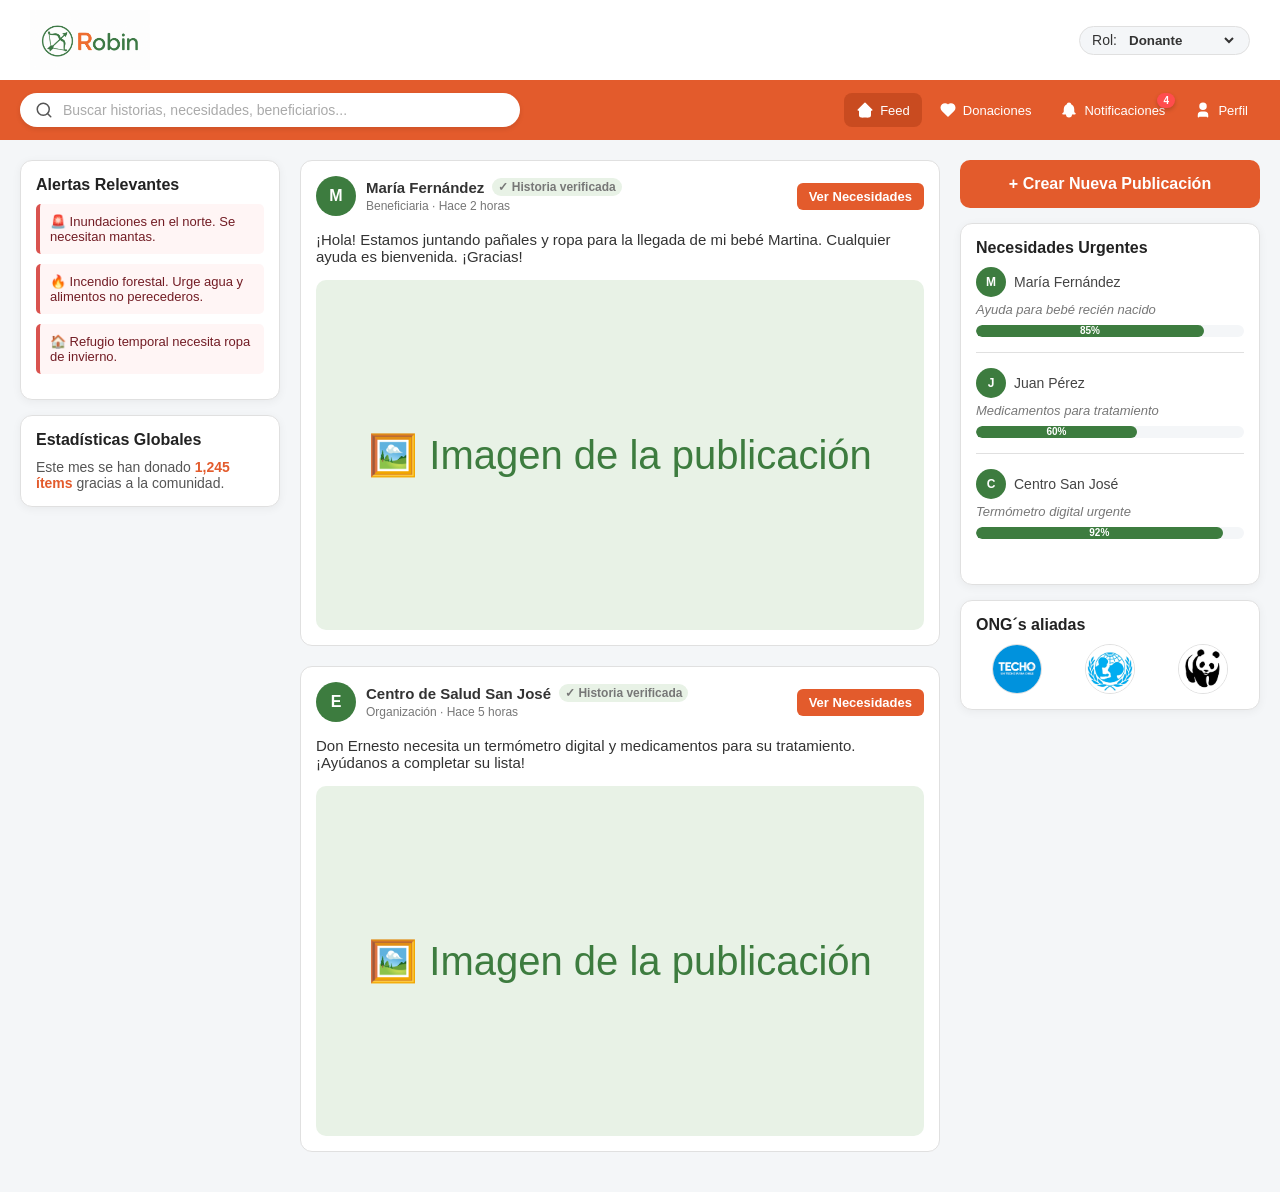
==== index.html @ cfc6cb78 "version 1.0.0" ====
<!DOCTYPE html>
<html lang="es">
<head>
    <meta charset="UTF-8">
    <meta name="viewport" content="width=device-width, initial-scale=1.0">
    <title>Robin</title>
    <link rel="stylesheet" href="css/styles.css">
</head>
<body>
    <header>
        <a href="index.html" class="logo-link">
            <img src="assets/robinApp_Logo.png" alt="Logo Robin">
        </a>
        <div class="role-switcher">
            <span>Rol:</span>
            <select id="role-select">
                <option value="donor">Donante</option>
                <option value="beneficiary">Beneficiario</option>
                <option value="admin">Administrador</option>
            </select>
        </div>
    </header>

    <nav class="navbar">
        <div class="nav-left">
            <svg xmlns="http://www.w3.org/2000/svg" viewBox="0 0 24 24" fill="none" stroke="currentColor" stroke-width="2" stroke-linecap="round" stroke-linejoin="round">
                <circle cx="11" cy="11" r="8"></circle>
                <line x1="21" y1="21" x2="16.65" y2="16.65"></line>
            </svg>
            <input type="text" placeholder="Buscar historias, necesidades, beneficiarios...">
        </div>

        <div class="nav-right">
            <a href="index.html" class="nav-btn active" data-page="feed">
                <svg xmlns="http://www.w3.org/2000/svg" viewBox="0 0 24 24" fill="none" stroke="currentColor" stroke-width="2" stroke-linecap="round" stroke-linejoin="round">
                    <path stroke="none" d="M0 0h24v24H0z" fill="none" />
                    <path d="M5 12l-2 0l9 -9l9 9l-2 0" />
                    <path d="M5 12v7a2 2 0 0 0 2 2h10a2 2 0 0 0 2 -2v-7" />
                    <path d="M9 21v-6a2 2 0 0 1 2 -2h2a2 2 0 0 1 2 2v6" />
                </svg>
                Feed
            </a>
            <a href="donations.html" class="nav-btn" data-page="donations">
                <svg xmlns="http://www.w3.org/2000/svg" viewBox="0 0 24 24" fill="none" stroke="currentColor" stroke-width="2" stroke-linecap="round" stroke-linejoin="round">
                    <path stroke="none" d="M0 0h24v24H0z" fill="none" />
                    <path d="M19.5 12.572l-7.5 7.428l-7.5 -7.428a5 5 0 1 1 7.5 -6.566a5 5 0 1 1 7.5 6.572" />
                </svg>
                Donaciones
            </a>
            <a href="notifications.html" class="nav-btn" data-page="notifications" id="nav-notifications">
                <div class="nav-btn-content">
                    <svg xmlns="http://www.w3.org/2000/svg" viewBox="0 0 24 24" fill="none" stroke="currentColor" stroke-width="2" stroke-linecap="round" stroke-linejoin="round">
                        <path stroke="none" d="M0 0h24v24H0z" fill="none" />
                        <path d="M10 5a2 2 0 1 1 4 0a7 7 0 0 1 4 6v3a4 4 0 0 0 2 3h-16a4 4 0 0 0 2 -3v-3a7 7 0 0 1 4 -6" />
                        <path d="M9 17v1a3 3 0 0 0 6 0v-1" />
                    </svg>
                    Notificaciones
                    <span id="notification-count" class="notification-badge">0</span>
                </div>
            </a>
            <a href="profile.html" class="nav-btn" data-page="profile">
                <svg xmlns="http://www.w3.org/2000/svg" viewBox="0 0 24 24" fill="none" stroke="currentColor" stroke-width="2" stroke-linecap="round" stroke-linejoin="round">
                    <path stroke="none" d="M0 0h24v24H0z" fill="none" />
                    <circle cx="12" cy="7" r="4" />
                    <path d="M6 21v-2a4 4 0 0 1 4 -4h4a4 4 0 0 1 4 4v2" />
                </svg>
                Perfil
            </a>
        </div>
    </nav>

    <div class="container">
        <aside class="left-aside">
            <div class="card-box">
                <h3>Alertas Relevantes</h3>
                <div class="alert-item">🚨 Inundaciones en el norte. Se necesitan mantas.</div>
                <div class="alert-item">🔥 Incendio forestal. Urge agua y alimentos no perecederos.</div>
                <div class="alert-item">🏠 Refugio temporal necesita ropa de invierno.</div>
            </div>
            <div class="card-box">
                <h3>Estadísticas Globales</h3>
                <p style="font-size: 14px; color: #555;">Este mes se han donado <strong style="color: var(--naranja-principal);">1,245 ítems</strong> gracias a la comunidad.</p>
            </div>
        </aside>

        <main class="main-content">
            <section id="page-feed" class="page-section active">
                <div class="create-post role-beneficiary">
                    <div class="avatar-circle">U</div>
                    <input type="text" placeholder="¿Qué necesidad quieres compartir hoy?">
                </div>

                <div class="story-card" data-post-id="1">
                    <div class="story-header">
                        <div class="story-user">
                            <div class="avatar-circle">M</div>
                            <div class="story-info">
                                <h4>María Fernández <span class="badge-verified">✓ Historia verificada</span></h4>
                                <span>Beneficiaria · Hace 2 horas</span>
                            </div>
                        </div>
                        <div class="story-actions">
                            <button class="btn-action btn-primary">Ver Necesidades</button>
                        </div>
                    </div>
                    <div class="story-content">
                        <p>¡Hola! Estamos juntando pañales y ropa para la llegada de mi bebé Martina. Cualquier ayuda es bienvenida. ¡Gracias!</p>
                        <div class="story-image">🖼️ Imagen de la publicación</div>
                    </div>
                </div>

                <div class="story-card" data-post-id="2">
                    <div class="story-header">
                        <div class="story-user">
                            <div class="avatar-circle">E</div>
                            <div class="story-info">
                                <h4>Centro de Salud San José <span class="badge-verified">✓ Historia verificada</span></h4>
                                <span>Organización · Hace 5 horas</span>
                            </div>
                        </div>
                        <div class="story-actions">
                            <button class="btn-action btn-primary">Ver Necesidades</button>
                        </div>
                    </div>
                    <div class="story-content">
                        <p>Don Ernesto necesita un termómetro digital y medicamentos para su tratamiento. ¡Ayúdanos a completar su lista!</p>
                        <div class="story-image">🖼️ Imagen de la publicación</div>
                    </div>
                </div>
            </section>
        </main>

        <aside class="right-aside">
            <div id="right-aside-feed">
                <button class="create-post-btn">+ Crear Nueva Publicación</button>

                <div class="card-box urgent-needs">
                    <h3>Necesidades Urgentes</h3>

                    <div class="urgent-item">
                        <div class="urgent-user">
                            <div class="avatar-circle">M</div>
                            <span class="username">María Fernández</span>
                        </div>
                        <div class="urgent-campaign">Ayuda para bebé recién nacido</div>
                        <div class="progress-container">
                            <div class="progress-bar">
                                <div class="progress-fill" style="width: 85%;">85%</div>
                            </div>
                        </div>
                    </div>

                    <div class="urgent-item">
                        <div class="urgent-user">
                            <div class="avatar-circle">J</div>
                            <span class="username">Juan Pérez</span>
                        </div>
                        <div class="urgent-campaign">Medicamentos para tratamiento</div>
                        <div class="progress-container">
                            <div class="progress-bar">
                                <div class="progress-fill" style="width: 60%;">60%</div>
                            </div>
                        </div>
                    </div>

                    <div class="urgent-item">
                        <div class="urgent-user">
                            <div class="avatar-circle">C</div>
                            <span class="username">Centro San José</span>
                        </div>
                        <div class="urgent-campaign">Termómetro digital urgente</div>
                        <div class="progress-container">
                            <div class="progress-bar">
                                <div class="progress-fill" style="width: 92%;">92%</div>
                            </div>
                        </div>
                    </div>
                </div>

                <div class="card-box ngo-section">
                    <h3>ONG´s aliadas</h3>
                    <div class="ngo-list">
                        <a href="#" class="ngo-link" title="TECHO">
                            <img src="assets/techoLogo.png" alt="TECHO" class="ngo-img">
                        </a>
                        <a href="#" class="ngo-link" title="UNICEF">
                            <img src="assets/unicefLogo.jpg" alt="UNICEF" class="ngo-img">
                        </a>
                        <a href="#" class="ngo-link" title="WWF">
                            <img src="assets/wwf-panda-logo.jpg" alt="WWF" class="ngo-img">
                        </a>
                    </div>
                </div>
            </div>
        </aside>
    </div>

    <script src="js/main.js"></script>
</body>
</html>
---- css/styles.css ----
/* css/styles.css */
:root {
    --verde-principal: #3d7c3f;
    --verde-claro: #e8f2e6;
    --naranja-principal: #e35b2c;
    --naranja-oscuro: #c94b20;
    --gris-claro: #f4f6f8;
    --gris-borde: #e0e0e0;
    --gris-texto: #777;
    --blanco: #ffffff;
}

* { margin: 0; padding: 0; box-sizing: border-box; font-family: 'Segoe UI', Tahoma, Geneva, Verdana, sans-serif; }

body {
    background-color: var(--gris-claro);
    color: #333;
    display: flex;
    flex-direction: column;
    min-height: 100vh;
}

/* --- Header y Logo --- */
header {
    background-color: var(--blanco);
    padding: 10px 30px;
    display: flex;
    align-items: center;
    justify-content: space-between;
    box-shadow: 0 2px 5px rgba(0,0,0,0.05);
}

.logo-link {
    text-decoration: none;
    display: flex;
    align-items: center;
}

.logo-link img {
    height: 60px;
    width: auto;
    display: block;
}

.role-switcher {
    font-size: 14px;
    display: flex;
    align-items: center;
    gap: 8px;
    background: var(--gris-claro);
    padding: 5px 12px;
    border-radius: 20px;
    border: 1px solid var(--gris-borde);
    color: #333;
}

.role-switcher select {
    border: none;
    background: transparent;
    outline: none;
    font-weight: bold;
    cursor: pointer;
    color: #333;
}

/* --- Urgent Needs Section --- */
.urgent-item {
    margin-bottom: 15px;
    padding-bottom: 15px;
    border-bottom: 1px solid var(--gris-borde);
}
.urgent-item:last-child { border-bottom: none; }
.urgent-user {
    display: flex;
    align-items: center;
    gap: 8px;
    margin-bottom: 5px;
}
.urgent-user .username {
    font-size: 14px;
    font-weight: 500;
    color: #444;
}
.urgent-user .avatar-circle {
    width: 30px;
    height: 30px;
    font-size: 12px;
}
.urgent-campaign {
    font-size: 13px;
    color: var(--gris-texto);
    margin-bottom: 8px;
    font-style: italic;
}
.progress-container {
    width: 100%;
}
.progress-bar {
    background-color: var(--gris-claro);
    border-radius: 10px;
    height: 12px;
    width: 100%;
    overflow: hidden;
    position: relative;
}
.progress-fill {
    background-color: var(--verde-principal);
    height: 100%;
    border-radius: 10px;
    color: white;
    font-size: 10px;
    font-weight: bold;
    text-align: center;
    line-height: 12px;
    display: flex;
    align-items: center;
    justify-content: center;
}

/* --- NGO Allies Section --- */
.ngo-list {
    display: flex;
    justify-content: space-around;
    align-items: center;
    gap: 10px;
    margin-top: 10px;
}
.ngo-link {
    width: 50px;
    height: 50px;
    background-color: var(--gris-claro);
    border: 1px solid var(--gris-borde);
    border-radius: 50%;
    display: flex;
    align-items: center;
    justify-content: center;
    overflow: hidden;
    cursor: pointer;
    transition: 0.3s;
    text-decoration: none;
}
.ngo-link:hover {
    background-color: var(--verde-claro);
    transform: scale(1.1);
}
.ngo-img {
    width: 100%;
    height: 100%;
    object-fit: cover;
}

/* --- Navbar (Naranja) --- */
.navbar {
    background-color: var(--naranja-principal);
    padding: 0 20px;
    display: flex;
    align-items: center;
    justify-content: space-between;
    height: 60px;
    position: sticky;
    top: 0;
    z-index: 100;
}

.nav-left {
    background: var(--blanco);
    border-radius: 20px;
    padding: 8px 15px;
    display: flex;
    align-items: center;
    max-width: 500px;
    width: 100%;
    gap: 10px;
    box-shadow: 0 2px 5px rgba(0,0,0,0.1);
}

.nav-left svg {
    width: 18px !important;
    height: 18px !important;
    stroke: #555 !important;
    fill: none !important;
    flex-shrink: 0;
}

.nav-left input {
    background: transparent;
    border: none;
    outline: none;
    color: #555;
    font-size: 14px;
    width: 100%;
}
.nav-left input::placeholder { color: #aaa; }

.nav-right {
    display: flex;
    align-items: center;
    gap: 5px;
}

.nav-btn {
    color: white;
    text-decoration: none;
    font-size: 13px;
    display: flex;
    align-items: center;
    gap: 6px;
    padding: 8px 12px;
    border-radius: 8px;
    transition: 0.3s;
    cursor: pointer;
}

.nav-btn svg {
    width: 18px !important;
    height: 18px !important;
    stroke: #ffffff !important;
    fill: #ffffff !important;
    flex-shrink: 0;
}

.nav-btn:hover, .nav-btn.active { background-color: var(--naranja-oscuro); }

/* --- Layout Principal --- */
.container {
    display: flex;
    gap: 20px;
    max-width: 1400px;
    margin: 0 auto;
    padding: 20px;
    width: 100%;
    flex: 1;
}

.left-aside.hidden {
    display: none;
}

/* --- ASIDE IZQUIERDO --- */
aside.left-aside {
    width: 260px;
    flex-shrink: 0;
    position: sticky;
    top: 80px;
    height: calc(100vh - 100px);
}
.card-box {
    background: var(--blanco);
    border-radius: 12px;
    padding: 15px;
    margin-bottom: 15px;
    box-shadow: 0 2px 10px rgba(0,0,0,0.05);
    border: 1px solid var(--gris-borde);
}
.card-box h3 { font-size: 16px; margin-bottom: 10px; color: #222; }
.alert-item {
    display: flex;
    align-items: center;
    gap: 10px;
    background: #fff5f5;
    border-left: 4px solid #d9534f;
    padding: 10px;
    border-radius: 5px;
    margin-bottom: 10px;
    font-size: 13px;
    color: #721c24;
    font-weight: 500;
}

/* --- MAIN CONTENT (SPA) --- */
.main-content { flex: 1; }
.page-section { display: none; }
.page-section.active { display: block; }

.page-title {
    font-size: 24px;
    margin-bottom: 20px;
    color: #333;
}

.view-subtitle {
    font-size: 18px;
    margin-bottom: 15px;
    color: #555;
}

/* --- FEED & STORIES --- */
.create-post {
    background: var(--blanco);
    border-radius: 12px;
    padding: 15px;
    margin-bottom: 20px;
    border: 1px solid var(--gris-borde);
    display: flex;
    align-items: center;
    gap: 10px;
}

.avatar-circle { width: 40px; height: 40px; border-radius: 50%; background: var(--verde-principal); color: white; display: flex; align-items: center; justify-content: center; font-weight: bold; flex-shrink: 0; }

.create-post input {
    flex: 1;
    border: 1px solid var(--gris-borde);
    border-radius: 20px;
    padding: 10px 15px;
    outline: none;
    font-size: 14px;
    background: var(--gris-claro);
}

.story-card {
    background: var(--blanco);
    border-radius: 12px;
    border: 1px solid var(--gris-borde);
    margin-bottom: 20px;
    overflow: hidden;
}
.story-header {
    display: flex;
    align-items: center;
    justify-content: space-between;
    padding: 15px;
}
.story-user { display: flex; align-items: center; gap: 10px; }
.story-info h4 { font-size: 15px; display: flex; align-items: center; gap: 8px; }
.story-info span { font-size: 12px; color: var(--gris-texto); }

.badge-verified {
    font-size: 11px;
    color: var(--verde-principal);
    background: var(--verde-claro);
    padding: 2px 6px;
    border-radius: 10px;
    font-weight: bold;
}

.story-actions {
    display: flex;
    gap: 10px;
}

.btn-action {
    padding: 6px 12px;
    border-radius: 6px;
    font-size: 13px;
    font-weight: bold;
    cursor: pointer;
    border: none;
    transition: 0.2s;
}

.btn-primary { background: var(--naranja-principal); color: white; }
.btn-primary:hover { background: var(--naranja-oscuro); }
.btn-secondary { background: var(--gris-claro); color: #444; border: 1px solid var(--gris-borde); }
.btn-secondary:hover { background: #ddd; }

.story-content { padding: 0 15px 15px; }
.story-content p { margin-bottom: 15px; font-size: 15px; }

.story-items {
    display: flex;
    flex-direction: column;
    gap: 8px;
    margin-bottom: 15px;
}

.story-item {
    display: flex;
    justify-content: space-between;
    align-items: center;
    padding: 8px 12px;
    background: var(--gris-claro);
    border-radius: 8px;
    font-size: 14px;
}

.btn-reserve {
    padding: 4px 10px;
    background: var(--verde-principal);
    color: white;
    border: none;
    border-radius: 4px;
    font-size: 12px;
    cursor: pointer;
}

.btn-reserve.disabled {
    background: #ccc;
    cursor: not-allowed;
}

.story-image {
    width: 100%;
    height: 350px;
    background-color: var(--verde-claro);
    border-radius: 10px;
    display: flex;
    align-items: center;
    justify-content: center;
    font-size: 40px;
    color: var(--verde-principal);
}

/* --- DONATIONS, NOTIFICATIONS, PROFILE --- */
.role-view { display: none; }
.role-view.active { display: block; }

.donations-list, .notifications-list, .activity-list {
    display: flex;
    flex-direction: column;
    gap: 10px;
}

.donation-item, .notification-item, .activity-item {
    background: var(--blanco);
    padding: 15px;
    border-radius: 10px;
    border: 1px solid var(--gris-borde);
    display: flex;
    justify-content: space-between;
    align-items: center;
    font-size: 14px;
}

.donation-item-info {
    display: flex;
    flex-direction: column;
    gap: 5px;
}

.item-name {
    font-weight: bold;
    color: #333;
}

.beneficiary-mini-info {
    display: flex;
    align-items: center;
    gap: 8px;
}

.beneficiary-mini-info .avatar-circle {
    width: 24px;
    height: 24px;
    font-size: 10px;
}

.beneficiary-name {
    font-size: 12px;
    color: var(--gris-texto);
}


.btn-confirm, .btn-verify, .btn-reject {
    padding: 6px 12px;
    border-radius: 6px;
    font-size: 12px;
    cursor: pointer;
    border: none;
}

.btn-confirm { background: var(--verde-principal); color: white; }
.btn-verify { background: var(--verde-principal); color: white; margin-right: 5px; }
.btn-reject { background: #d9534f; color: white; }

.notification-item {
    flex-direction: column;
    align-items: flex-start;
    position: relative;
    border-left: 4px solid var(--gris-borde);
}
.notification-item .time { font-size: 11px; color: var(--gris-texto); }

/* --- Profile Page Styles --- */

.profile-header {
    text-align: center;
    margin-bottom: 30px;
}

.profile-avatar-container {
    position: relative;
    display: inline-block;
    margin-bottom: 15px;
}

.btn-edit-photo {
    position: absolute;
    bottom: 0;
    right: 0;
    background: var(--blanco);
    border: 2px solid var(--verde-principal);
    border-radius: 50%;
    width: 32px;
    height: 32px;
    cursor: pointer;
    display: flex;
    align-items: center;
    justify-content: center;
    font-size: 14px;
    box-shadow: 0 2px 5px rgba(0,0,0,0.2);
}

.profile-details {
    background: var(--blanco);
    padding: 20px;
    border-radius: 12px;
    border: 1px solid var(--gris-borde);
    margin-bottom: 20px;
    display: grid;
    grid-template-columns: repeat(2, 1fr);
    gap: 15px;
}

.detail-field {
    display: flex;
    flex-direction: column;
    gap: 5px;
}

.detail-field label {
    font-size: 12px;
    color: var(--gris-texto);
    font-weight: bold;
}

.detail-field span, .detail-field input {
    font-size: 14px;
    color: #333;
}

.profile-grid {
    display: grid;
    grid-template-columns: 1fr 300px;
    gap: 20px;
}

.profile-main-info {
    display: flex;
    flex-direction: column;
    gap: 20px;
}

.profile-sidebar {
    display: flex;
    flex-direction: column;
    gap: 20px;
}

.activity-list .activity-item {
    justify-content: flex-start;
}


/* --- Detail Page --- */
.btn-back {
    background: none;
    border: none;
    color: var(--naranja-principal);
    font-weight: bold;
    cursor: pointer;
    margin-bottom: 20px;
    font-size: 14px;
}

.detail-container {
    display: grid;
    grid-template-columns: 1fr 350px;
    gap: 30px;
}

.detail-info {
    background: var(--blanco);
    padding: 25px;
    border-radius: 12px;
    border: 1px solid var(--gris-borde);
}

.detail-user {
    display: flex;
    align-items: center;
    gap: 15px;
    margin-bottom: 20px;
}

.detail-user-info h2 {
    font-size: 22px;
    display: flex;
    align-items: center;
    gap: 10px;
}

.detail-description {
    font-size: 16px;
    line-height: 1.6;
    color: #444;
    margin-bottom: 25px;
}

.detail-items-container {
    background: var(--blanco);
    padding: 25px;
    border-radius: 12px;
    border: 1px solid var(--gris-borde);
    max-height: calc(100vh - 200px);
    overflow-y: auto;
}

/* Orange Scrollbar for Detail Items */
.detail-items-container::-webkit-scrollbar {
    width: 8px;
}
.detail-items-container::-webkit-scrollbar-track {
    background: var(--gris-claro);
    border-radius: 4px;
}
.detail-items-container::-webkit-scrollbar-thumb {
    background: var(--naranja-principal);
    border-radius: 4px;
}
.detail-items-container::-webkit-scrollbar-thumb:hover {
    background: var(--naranja-oscuro);
}

/* Responsive for detail */
@media (max-width: 900px) {
    .detail-container {
        grid-template-columns: 1fr;
    }
}

/* --- ASIDE DERECHO --- */
aside.right-aside {
    width: 300px;
    flex-shrink: 0;
    position: sticky;
    top: 80px;
    height: calc(100vh - 100px);
}

.create-post-btn {
    width: 100%;
    background-color: var(--naranja-principal);
    color: white;
    border: none;
    padding: 15px;
    border-radius: 10px;
    font-size: 16px;
    font-weight: bold;
    cursor: pointer;
    margin-bottom: 15px;
    display: flex;
    align-items: center;
    justify-content: center;
    gap: 10px;
    transition: 0.3s;
}
.create-post-btn:hover { background-color: var(--naranja-oscuro); }

.event-item {
    background: var(--gris-claro);
    padding: 10px;
    border-radius: 8px;
    margin-bottom: 10px;
    display: flex;
    justify-content: space-between;
    align-items: center;
    font-size: 14px;
}
.event-item span:first-child { font-weight: bold; color: #444; }
.badge { padding: 3px 8px; border-radius: 10px; font-size: 11px; font-weight: bold; }
.badge-green { background: var(--verde-claro); color: var(--verde-principal); }
.badge-orange { background: #ffe5d0; color: var(--naranja-oscuro); }

/* --- Responsive --- */
@media (max-width: 1000px) {
    .container { flex-direction: column; }
    aside.left-aside, aside.right-aside { width: 100%; }
    .nav-left { display: none; }
}

/* --- Donations Header & Tabs --- */
.donations-header {
    display: flex;
    justify-content: space-between;
    align-items: center;
    margin-bottom: 20px;
    flex-wrap: wrap;
    gap: 15px;
}
.donations-tabs {
    display: flex;
    background: var(--gris-claro);
    padding: 5px;
    border-radius: 10px;
    gap: 5px;
}
.tab-btn {
    padding: 8px 16px;
    border: none;
    background: transparent;
    cursor: pointer;
    border-radius: 8px;
    font-size: 14px;
    font-weight: 500;
    transition: 0.3s;
    color: var(--gris-texto);
}
.tab-btn.active {
    background: var(--blanco);
    color: var(--naranja-principal);
    box-shadow: 0 2px 5px rgba(0,0,0,0.1);
}

/* --- Grouped Donations --- */
.donations-grouped-container {
    display: flex;
    flex-direction: column;
    gap: 25px;
}
.beneficiary-group {
    background: var(--blanco);
    border: 1px solid var(--gris-borde);
    border-radius: 12px;
    padding: 20px;
    box-shadow: 0 2px 8px rgba(0,0,0,0.03);
}
.group-header {
    display: flex;
    align-items: center;
    gap: 12px;
    margin-bottom: 15px;
    padding-bottom: 10px;
    border-bottom: 1px solid var(--gris-claro);
}
.group-header h4 {
    font-size: 16px;
    color: #333;
}
.group-items {
    display: flex;
    flex-direction: column;
    gap: 12px;
}

/* --- Enhanced Donation Item --- */
.donation-actions {
    display: flex;
    align-items: center;
    gap: 15px;
}
.action-buttons {
    display: flex;
    flex-direction: column;
    gap: 5px;
    align-items: flex-start;
}
.btn-cancel {
    background: none;
    border: none;
    color: #d9534f;
    font-size: 12px;
    cursor: pointer;
    text-decoration: underline;
    padding: 0;
}
.btn-cancel:hover { color: #a94442; }
.date-info {
    font-size: 11px;
    color: var(--gris-texto);
    font-style: italic;
}

/* --- Notifications Styles --- */

.nav-btn-content {
    display: flex;
    align-items: center;
    gap: 6px;
    position: relative;
}

.notification-badge {
    background-color: #ff4d4d;
    color: white;
    font-size: 10px;
    font-weight: bold;
    padding: 2px 6px;
    border-radius: 10px;
    min-width: 18px;
    text-align: center;
    position: absolute;
    top: -8px;
    right: -10px;
    box-shadow: 0 2px 4px rgba(0,0,0,0.2);
}

.notifications-header {
    display: flex;
    justify-content: space-between;
    align-items: center;
    margin-bottom: 20px;
    gap: 15px;
    flex-wrap: wrap;
}

.notification-filters {
    display: flex;
    background: var(--gris-claro);
    padding: 5px;
    border-radius: 10px;
    gap: 5px;
}

.filter-tab {
    padding: 8px 16px;
    border: none;
    background: transparent;
    cursor: pointer;
    border-radius: 8px;
    font-size: 14px;
    font-weight: 500;
    transition: 0.3s;
    color: var(--gris-texto);
}

.filter-tab.active {
    background: var(--blanco);
    color: var(--naranja-principal);
    box-shadow: 0 2px 5px rgba(0,0,0,0.1);
}

.btn-mark-read {
    padding: 8px 15px;
    background: var(--blanco);
    border: 1px solid var(--gris-borde);
    border-radius: 8px;
    font-size: 13px;
    cursor: pointer;
    transition: 0.2s;
    color: var(--gris-texto);
}

.btn-mark-read:hover {
    background: #fdfdfd;
    color: #333;
    border-color: #ccc;
}

.notification-item {
    cursor: pointer;
    transition: 0.2s;
    display: flex;
    flex-direction: column;
    align-items: flex-start;
}

.notification-item:hover {
    background: var(--gris-claro);
    transform: translateX(5px);
}

.notification-item.unread {
    background-color: #fafafa;
}

.notification-item.unread p {
    font-weight: bold;
}

.unread-dot {
    position: absolute;
    right: 15px;
    top: 50%;
    transform: translateY(-50%);
    width: 8px;
    height: 8px;
    background-color: var(--naranja-principal);
    border-radius: 50%;
}

.notification-content {
    display: flex;
    gap: 12px;
    width: 100%;
}

.notification-icon {
    font-size: 20px;
    width: 32px;
    height: 32px;
    background: var(--gris-claro);
    display: flex;
    align-items: center;
    justify-content: center;
    border-radius: 8px;
    flex-shrink: 0;
    color: var(--gris-texto);
}

.notification-text {
    display: flex;
    flex-direction: column;
    gap: 4px;
    flex: 1;
}

.notification-text p {
    margin: 0;
    font-size: 14px;
}

.notification-item .time {
    font-size: 11px;
    color: var(--gris-texto);
}

.notifications-empty {
    text-align: center;
    padding: 40px 20px;
    background: var(--blanco);
    border-radius: 12px;
    border: 1px solid var(--gris-borde);
}

.empty-state-content {
    display: flex;
    flex-direction: column;
    align-items: center;
    gap: 10px;
}

.empty-state-icon {
    font-size: 48px;
    opacity: 0.5;
}

.empty-state-content p {
    color: var(--gris-texto);
    font-size: 16px;
}

/* Category/Urgency colors - Separated from unread signal */
.notification-item[data-status="info"] { border-left-color: var(--gris-borde); }
.notification-item[data-status="info"] .notification-icon { color: var(--gris-texto); }

.notification-item[data-status="success"] { border-left-color: var(--verde-principal); }
.notification-item[data-status="success"] .notification-icon { color: var(--verde-principal); }

.notification-item[data-status="warning"] { border-left-color: #ffc107; }
.notification-item[data-status="warning"] .notification-icon { color: #ffc107; }

.notification-item[data-status="danger"] { border-left-color: #dc3545; }
.notification-item[data-status="danger"] .notification-icon { color: #dc3545; }

/* --- Impact & Milestones --- */
.impact-metric {
    text-align: center;
    padding: 25px;
    border-bottom: 1px solid var(--gris-borde);
}
.impact-value {
    display: block;
    font-size: 42px;
    font-weight: 800;
    color: var(--naranja-principal);
    margin-bottom: 5px;
}
.impact-metric p {
    font-size: 14px;
    color: var(--gris-texto);
}
.impact-milestone {
    text-align: center;
    padding: 25px 0;
    margin-top: 15px;
}
.milestone-badge img {
    width: 80px;
    height: 80px;
    margin-bottom: 15px;
}
.milestone-text {
    font-size: 15px;
    font-weight: 600;
    margin-bottom: 10px;
}
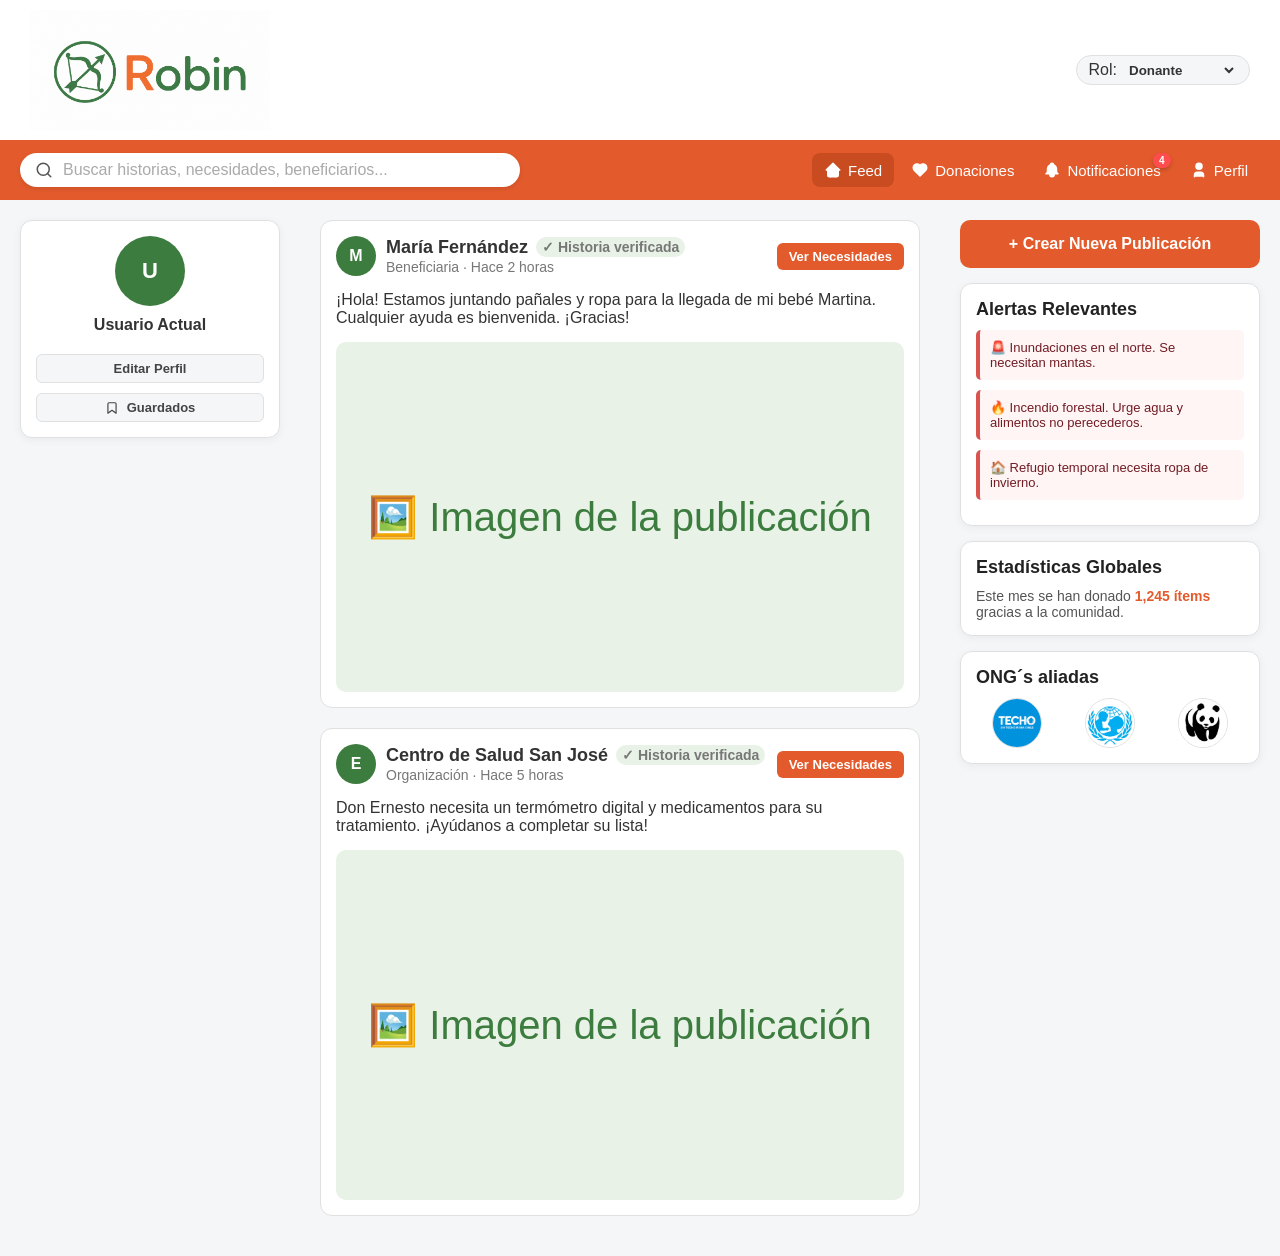
==== commit 68d088e2: "v1.0.2" ====
--- a/index.html
+++ b/index.html
@@ -71,15 +71,18 @@
 
     <div class="container">
         <aside class="left-aside">
-            <div class="card-box">
-                <h3>Alertas Relevantes</h3>
-                <div class="alert-item">🚨 Inundaciones en el norte. Se necesitan mantas.</div>
-                <div class="alert-item">🔥 Incendio forestal. Urge agua y alimentos no perecederos.</div>
-                <div class="alert-item">🏠 Refugio temporal necesita ropa de invierno.</div>
-            </div>
-            <div class="card-box">
-                <h3>Estadísticas Globales</h3>
-                <p style="font-size: 14px; color: #555;">Este mes se han donado <strong style="color: var(--naranja-principal);">1,245 ítems</strong> gracias a la comunidad.</p>
+            <div class="card-box user-profile-card">
+                <div class="user-info-header">
+                    <div class="avatar-circle">U</div>
+                    <h4>Usuario Actual</h4>
+                </div>
+                <div class="user-profile-actions">
+                    <a href="profile.html" class="btn-action btn-secondary">Editar Perfil</a>
+                    <a href="#" class="btn-action btn-secondary btn-saved">
+                        <svg xmlns="http://www.w3.org/2000/svg" width="14" height="14" viewBox="0 0 24 24" fill="none" stroke="currentColor" stroke-width="2" stroke-linecap="round" stroke-linejoin="round"><path d="M19 21l-7-5-7 5V5a2 2 0 0 1 2-2h10a2 2 0 0 1 2 2z"></path></svg>
+                        Guardados
+                    </a>
+                </div>
             </div>
         </aside>
 
@@ -134,47 +137,16 @@
             <div id="right-aside-feed">
                 <button class="create-post-btn">+ Crear Nueva Publicación</button>
 
-                <div class="card-box urgent-needs">
-                    <h3>Necesidades Urgentes</h3>
+                <div class="card-box">
+                    <h3>Alertas Relevantes</h3>
+                    <div class="alert-item">🚨 Inundaciones en el norte. Se necesitan mantas.</div>
+                    <div class="alert-item">🔥 Incendio forestal. Urge agua y alimentos no perecederos.</div>
+                    <div class="alert-item">🏠 Refugio temporal necesita ropa de invierno.</div>
+                </div>
 
-                    <div class="urgent-item">
-                        <div class="urgent-user">
-                            <div class="avatar-circle">M</div>
-                            <span class="username">María Fernández</span>
-                        </div>
-                        <div class="urgent-campaign">Ayuda para bebé recién nacido</div>
-                        <div class="progress-container">
-                            <div class="progress-bar">
-                                <div class="progress-fill" style="width: 85%;">85%</div>
-                            </div>
-                        </div>
-                    </div>
-
-                    <div class="urgent-item">
-                        <div class="urgent-user">
-                            <div class="avatar-circle">J</div>
-                            <span class="username">Juan Pérez</span>
-                        </div>
-                        <div class="urgent-campaign">Medicamentos para tratamiento</div>
-                        <div class="progress-container">
-                            <div class="progress-bar">
-                                <div class="progress-fill" style="width: 60%;">60%</div>
-                            </div>
-                        </div>
-                    </div>
-
-                    <div class="urgent-item">
-                        <div class="urgent-user">
-                            <div class="avatar-circle">C</div>
-                            <span class="username">Centro San José</span>
-                        </div>
-                        <div class="urgent-campaign">Termómetro digital urgente</div>
-                        <div class="progress-container">
-                            <div class="progress-bar">
-                                <div class="progress-fill" style="width: 92%;">92%</div>
-                            </div>
-                        </div>
-                    </div>
+                <div class="card-box">
+                    <h3>Estadísticas Globales</h3>
+                    <p style="font-size: 14px; color: #555;">Este mes se han donado <strong style="color: var(--naranja-principal);">1,245 ítems</strong> gracias a la comunidad.</p>
                 </div>
 
                 <div class="card-box ngo-section">
--- a/css/styles.css
+++ b/css/styles.css
@@ -18,6 +18,8 @@
     display: flex;
     flex-direction: column;
     min-height: 100vh;
+    font-size: 16px;
+    overflow-y: scroll;
 }
 
 /* --- Header y Logo --- */
@@ -28,6 +30,7 @@
     align-items: center;
     justify-content: space-between;
     box-shadow: 0 2px 5px rgba(0,0,0,0.05);
+    height: 140px;
 }
 
 .logo-link {
@@ -37,13 +40,13 @@
 }
 
 .logo-link img {
-    height: 60px;
+    height: 120px;
     width: auto;
     display: block;
 }
 
 .role-switcher {
-    font-size: 14px;
+    font-size: 16px;
     display: flex;
     align-items: center;
     gap: 8px;
@@ -77,17 +80,17 @@
     margin-bottom: 5px;
 }
 .urgent-user .username {
-    font-size: 14px;
+    font-size: 16px;
     font-weight: 500;
     color: #444;
 }
 .urgent-user .avatar-circle {
-    width: 30px;
-    height: 30px;
-    font-size: 12px;
+    width: 35px;
+    height: 35px;
+    font-size: 14px;
 }
 .urgent-campaign {
-    font-size: 13px;
+    font-size: 15px;
     color: var(--gris-texto);
     margin-bottom: 8px;
     font-style: italic;
@@ -187,7 +190,7 @@
     border: none;
     outline: none;
     color: #555;
-    font-size: 14px;
+    font-size: 16px;
     width: 100%;
 }
 .nav-left input::placeholder { color: #aaa; }
@@ -201,7 +204,7 @@
 .nav-btn {
     color: white;
     text-decoration: none;
-    font-size: 13px;
+    font-size: 15px;
     display: flex;
     align-items: center;
     gap: 6px;
@@ -223,13 +226,13 @@
 
 /* --- Layout Principal --- */
 .container {
-    display: flex;
-    gap: 20px;
-    max-width: 1400px;
+    display: grid;
+    grid-template-columns: auto 1fr auto;
+    gap: 40px;
+    max-width: 1600px;
     margin: 0 auto;
     padding: 20px;
     width: 100%;
-    flex: 1;
 }
 
 .left-aside.hidden {
@@ -238,6 +241,7 @@
 
 /* --- ASIDE IZQUIERDO --- */
 aside.left-aside {
+    grid-column: 1;
     width: 260px;
     flex-shrink: 0;
     position: sticky;
@@ -252,7 +256,7 @@
     box-shadow: 0 2px 10px rgba(0,0,0,0.05);
     border: 1px solid var(--gris-borde);
 }
-.card-box h3 { font-size: 16px; margin-bottom: 10px; color: #222; }
+.card-box h3 { font-size: 18px; margin-bottom: 10px; color: #222; }
 .alert-item {
     display: flex;
     align-items: center;
@@ -268,18 +272,20 @@
 }
 
 /* --- MAIN CONTENT (SPA) --- */
-.main-content { flex: 1; }
+.main-content {
+    grid-column: 2;
+}
 .page-section { display: none; }
 .page-section.active { display: block; }
 
 .page-title {
-    font-size: 24px;
+    font-size: 32px;
     margin-bottom: 20px;
     color: #333;
 }
 
 .view-subtitle {
-    font-size: 18px;
+    font-size: 22px;
     margin-bottom: 15px;
     color: #555;
 }
@@ -322,11 +328,11 @@
     padding: 15px;
 }
 .story-user { display: flex; align-items: center; gap: 10px; }
-.story-info h4 { font-size: 15px; display: flex; align-items: center; gap: 8px; }
-.story-info span { font-size: 12px; color: var(--gris-texto); }
+.story-info h4 { font-size: 18px; display: flex; align-items: center; gap: 8px; }
+.story-info span { font-size: 14px; color: var(--gris-texto); }
 
 .badge-verified {
-    font-size: 11px;
+    font-size: 13px;
     color: var(--verde-principal);
     background: var(--verde-claro);
     padding: 2px 6px;
@@ -355,7 +361,7 @@
 .btn-secondary:hover { background: #ddd; }
 
 .story-content { padding: 0 15px 15px; }
-.story-content p { margin-bottom: 15px; font-size: 15px; }
+.story-content p { margin-bottom: 15px; font-size: 16px; }
 
 .story-items {
     display: flex;
@@ -419,7 +425,7 @@
     display: flex;
     justify-content: space-between;
     align-items: center;
-    font-size: 14px;
+    font-size: 16px;
 }
 
 .donation-item-info {
@@ -431,6 +437,7 @@
 .item-name {
     font-weight: bold;
     color: #333;
+    font-size: 17px;
 }
 
 .beneficiary-mini-info {
@@ -446,7 +453,7 @@
 }
 
 .beneficiary-name {
-    font-size: 12px;
+    font-size: 14px;
     color: var(--gris-texto);
 }
 
@@ -474,8 +481,32 @@
 /* --- Profile Page Styles --- */
 
 .profile-header {
-    text-align: center;
+    display: flex;
+    align-items: center;
+    gap: 30px;
     margin-bottom: 30px;
+    text-align: left;
+}
+
+.profile-header-left {
+    display: flex;
+    flex-direction: column;
+    align-items: center;
+    gap: 15px;
+}
+
+.profile-header-right {
+    display: flex;
+    flex-direction: column;
+    justify-content: center;
+}
+
+.profile-header-right h2 {
+    margin: 0;
+}
+
+.profile-header-right p {
+    margin: 5px 0 0 0;
 }
 
 .profile-avatar-container {
@@ -519,13 +550,13 @@
 }
 
 .detail-field label {
-    font-size: 12px;
+    font-size: 14px;
     color: var(--gris-texto);
     font-weight: bold;
 }
 
 .detail-field span, .detail-field input {
-    font-size: 14px;
+    font-size: 16px;
     color: #333;
 }
 
@@ -584,14 +615,14 @@
 }
 
 .detail-user-info h2 {
-    font-size: 22px;
+    font-size: 26px;
     display: flex;
     align-items: center;
     gap: 10px;
 }
 
 .detail-description {
-    font-size: 16px;
+    font-size: 18px;
     line-height: 1.6;
     color: #444;
     margin-bottom: 25px;
@@ -631,6 +662,7 @@
 
 /* --- ASIDE DERECHO --- */
 aside.right-aside {
+    grid-column: 3;
     width: 300px;
     flex-shrink: 0;
     position: sticky;
@@ -668,14 +700,59 @@
     font-size: 14px;
 }
 .event-item span:first-child { font-weight: bold; color: #444; }
-.badge { padding: 3px 8px; border-radius: 10px; font-size: 11px; font-weight: bold; }
+.badge { padding: 3px 8px; border-radius: 10px; font-size: 13px; font-weight: bold; }
 .badge-green { background: var(--verde-claro); color: var(--verde-principal); }
 .badge-orange { background: #ffe5d0; color: var(--naranja-oscuro); }
 
+/* --- User Profile Card (Aside) --- */
+.user-profile-card .user-info-header {
+    display: flex;
+    flex-direction: column;
+    align-items: center;
+    text-align: center;
+    margin-bottom: 20px;
+}
+.user-profile-card .user-info-header .avatar-circle {
+    width: 70px;
+    height: 70px;
+    margin: 0 0 10px 0;
+    font-size: 22px;
+}
+.user-profile-card .user-info-header h4 {
+    margin: 0;
+}
+.user-profile-card .user-profile-actions {
+    display: flex;
+    flex-direction: column;
+    gap: 10px;
+}
+.user-profile-card .btn-action {
+    text-align: center;
+    text-decoration: none;
+    display: flex;
+    align-items: center;
+    justify-content: center;
+    gap: 8px;
+}
+.user-profile-card .btn-saved {
+    font-weight: bold;
+}
+
 /* --- Responsive --- */
+
 @media (max-width: 1000px) {
-    .container { flex-direction: column; }
-    aside.left-aside, aside.right-aside { width: 100%; }
+    .container {
+        grid-template-columns: 1fr;
+    }
+    aside.left-aside, aside.right-aside {
+        width: 100%;
+        grid-column: 1;
+        position: static;
+        height: auto;
+    }
+    .main-content {
+        grid-column: 1;
+    }
     .nav-left { display: none; }
 }
 
@@ -907,7 +984,7 @@
 
 .notification-text p {
     margin: 0;
-    font-size: 14px;
+    font-size: 16px;
 }
 
 .notification-item .time {
@@ -985,3 +1062,4 @@
     font-weight: 600;
     margin-bottom: 10px;
 }
+
